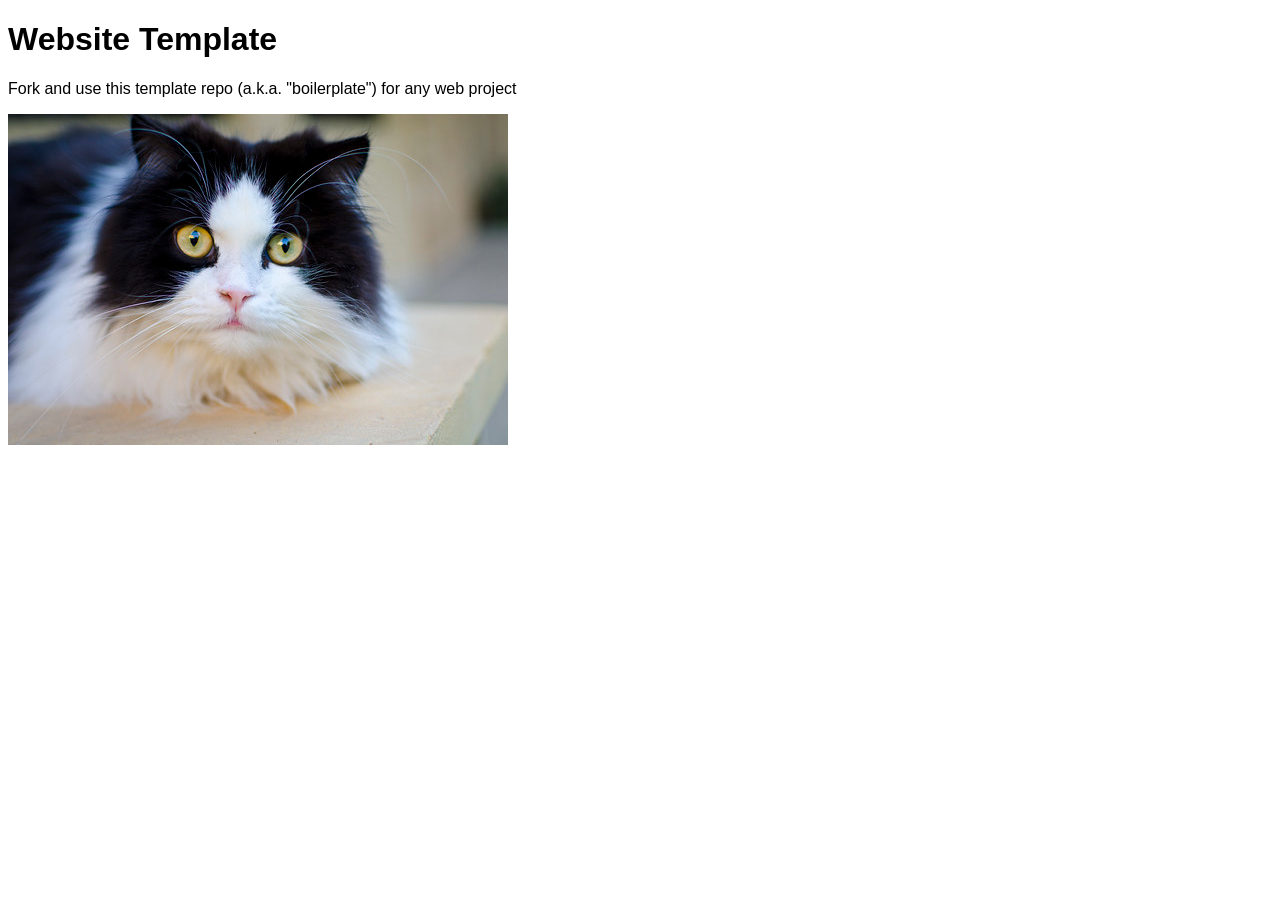
==== index.html @ 0e808397 "Initial commit" ====
<!doctype html>
<html lang="en">
<head>
	<meta charset="utf-8">
	<title>Website Template</title>
	<link rel="stylesheet" href="./assets/css/styles.css">
</head>
<body>

	<h1>Website Template</h1>
	<p>Fork and use this template repo (a.k.a. "boilerplate") for any web project</p>
	<img src="assets/img/cat.jpg" alt="">

	<script src="./assets/js/main.js"></script>
</body>
</html>
---- assets/css/styles.css ----
/* styles.css */

* {
	font-family: Arial;
}
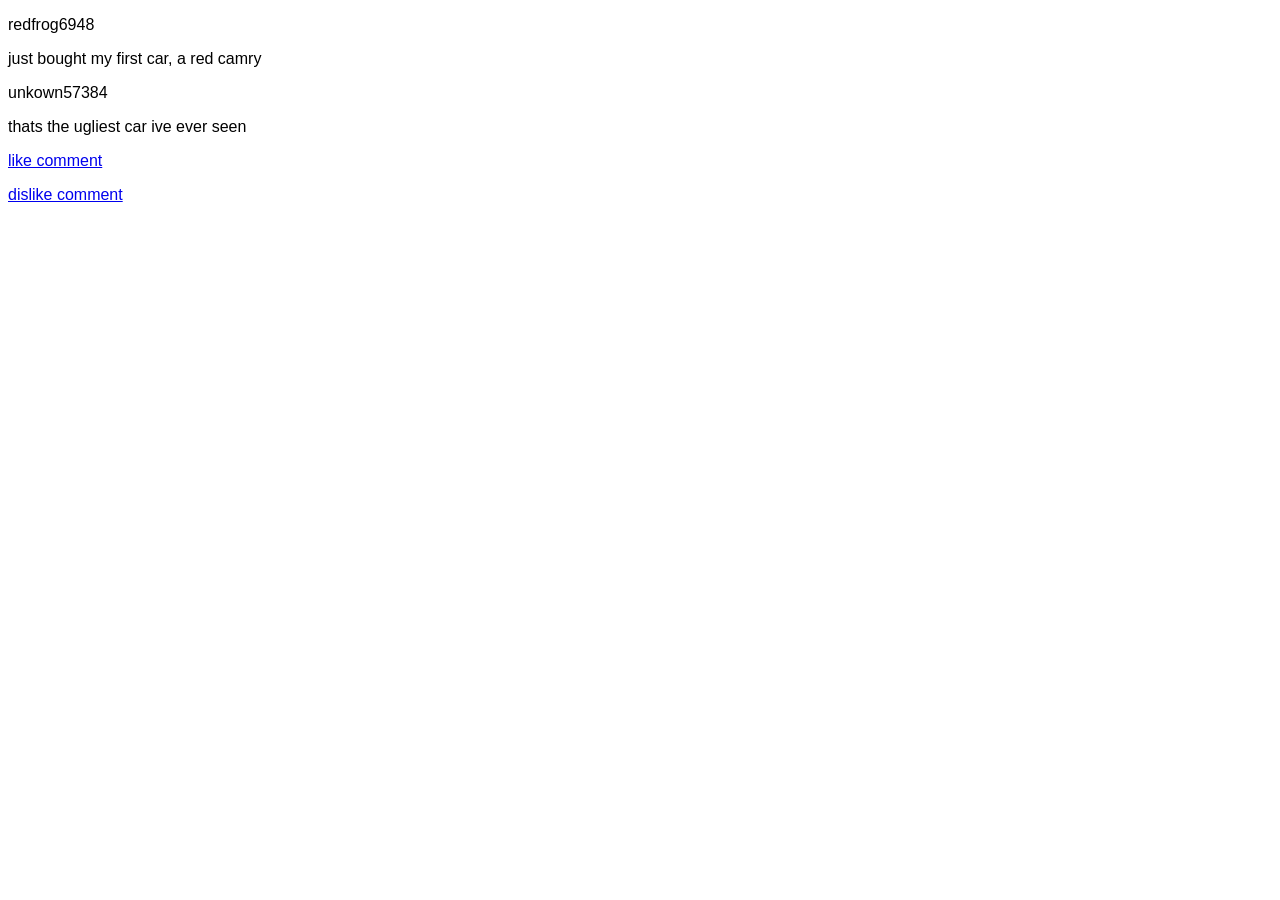
==== commit 9622710b: "Update index.html" ====
--- a/index.html
+++ b/index.html
@@ -2,15 +2,23 @@
 <html lang="en">
 <head>
 	<meta charset="utf-8">
-	<title>Website Template</title>
+	<title>Negativity Loop</title>
 	<link rel="stylesheet" href="./assets/css/styles.css">
 </head>
 <body>
 
-	<h1>Website Template</h1>
-	<p>Fork and use this template repo (a.k.a. "boilerplate") for any web project</p>
-	<img src="assets/img/cat.jpg" alt="">
+	<div class="post">
+		<p class="username">redfrog6948</p>
+		<p>just bought my first car, a red camry</p>
+	</div>
 
-	<script src="./assets/js/main.js"></script>
+<div class="comment">
+	<p class="username">unkown57384</p>
+	<p>thats the ugliest car ive ever seen</p>
+</div>
+
+<p><a href="./like.html">like comment</a></p>
+<p><a href="./dislike.html">dislike comment</a></p>
+  
 </body>
-</html>+</html>
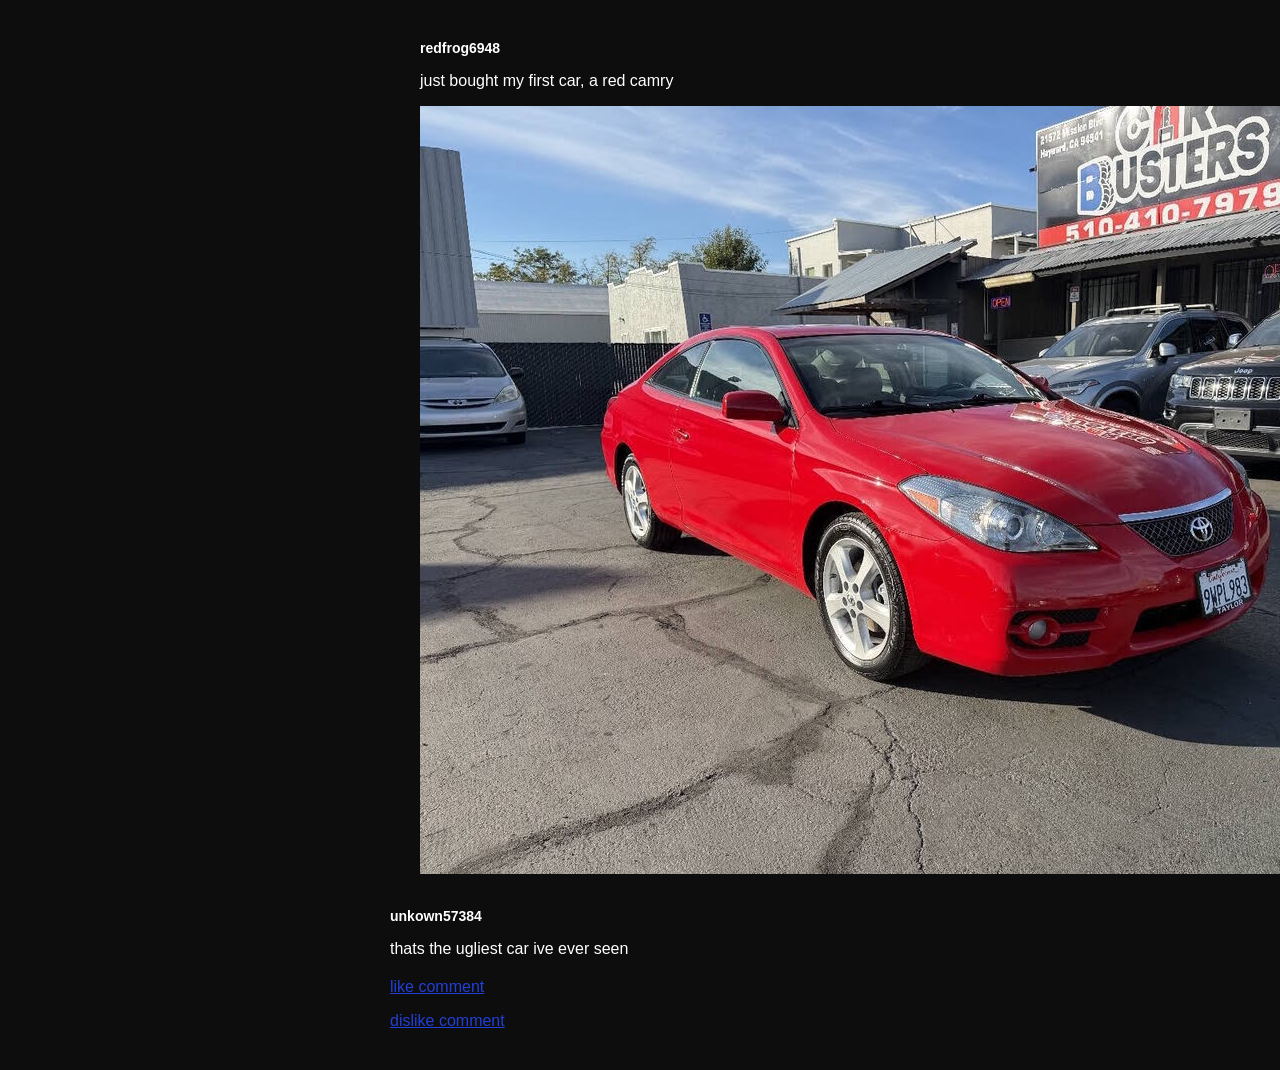
==== commit 136129d1: "Update index.html" ====
--- a/index.html
+++ b/index.html
@@ -10,6 +10,7 @@
 	<div class="post">
 		<p class="username">redfrog6948</p>
 		<p>just bought my first car, a red camry</p>
+		<img src="./assets/img/2007_toyota_camry.jpeg" alt="red toyota camry">
 	</div>
 
 <div class="comment">
--- a/assets/css/styles.css
+++ b/assets/css/styles.css
@@ -1,5 +1,32 @@
 /* styles.css */
 
-* {
-	font-family: Arial;
-}+body {
+	font-family: 'helvetica', 'arial', sans-serif;
+	background-color: #0D0D0D;
+	color: white;
+	width: 500px;
+	margin: 40px auto;
+}
+
+.post {
+	margin-bottom: 30px;
+	margin-left: 30px;
+}
+
+.comment {
+	margin-bottom: 20px;
+}
+
+.username {
+	font-weight: bold;
+	font-size: 14px;
+}
+
+.likes {
+	font-size: 13px;
+	color: #6B6B6B;
+}
+
+a {
+	color: #223FD6;
+}
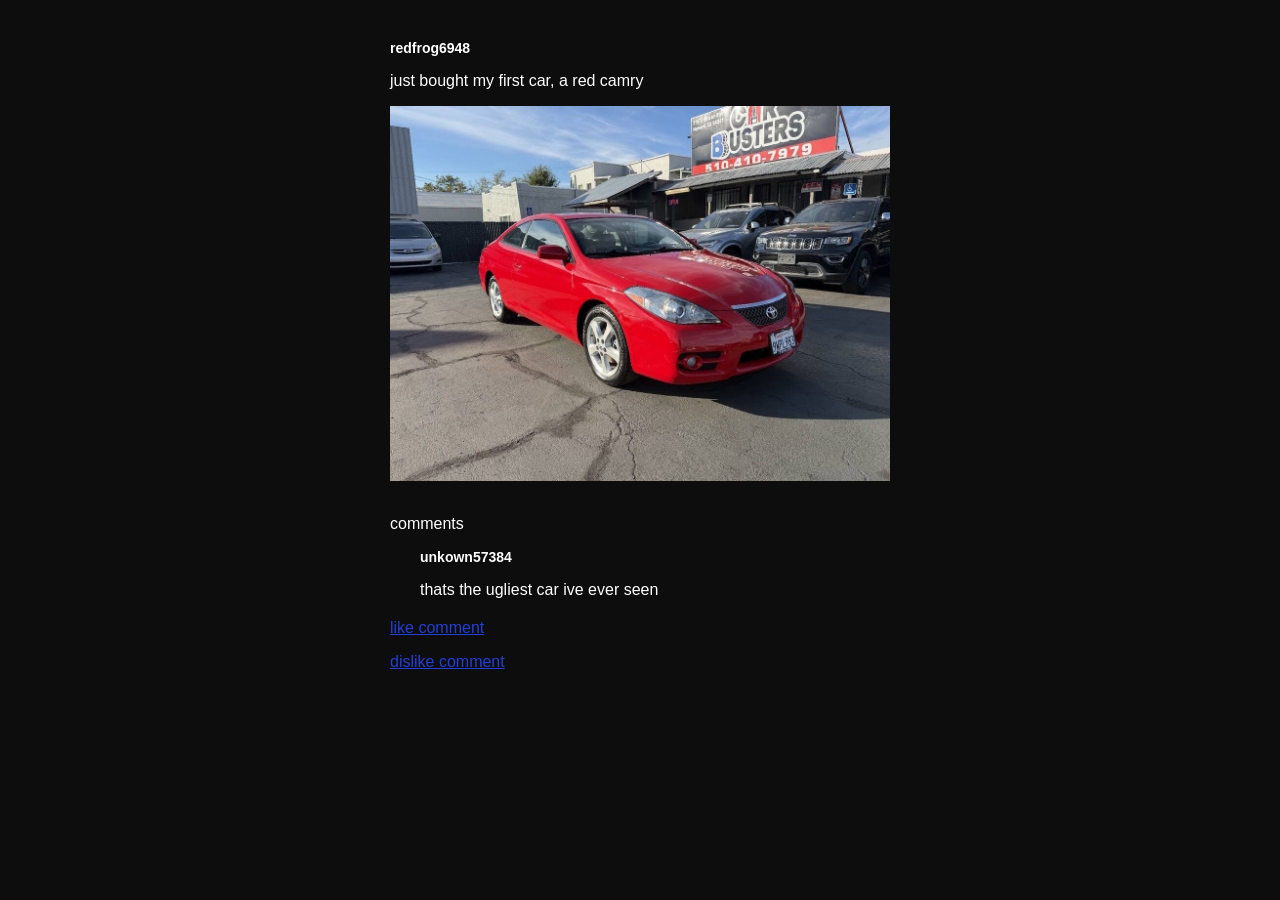
==== commit 4dea6b34: "Update index.html" ====
--- a/index.html
+++ b/index.html
@@ -13,6 +13,8 @@
 		<img src="./assets/img/2007_toyota_camry.jpeg" alt="red toyota camry">
 	</div>
 
+<p class="header">comments</p>
+	
 <div class="comment">
 	<p class="username">unkown57384</p>
 	<p>thats the ugliest car ive ever seen</p>
--- a/assets/css/styles.css
+++ b/assets/css/styles.css
@@ -10,11 +10,16 @@
 
 .post {
 	margin-bottom: 30px;
-	margin-left: 30px;
+	
+}
+
+.post img {
+	width: 100%;
 }
 
 .comment {
 	margin-bottom: 20px;
+	margin-left: 30px;
 }
 
 .username {
@@ -30,3 +35,18 @@
 a {
 	color: #223FD6;
 }
+
+a:hover {
+	color: white;
+}
+
+.deleted {
+	color: #6B686B;
+	font-size: 20px;
+	text-align: center;
+	margin: 200px auto;
+}
+
+.pile * {
+	margin: 2px 0;
+}
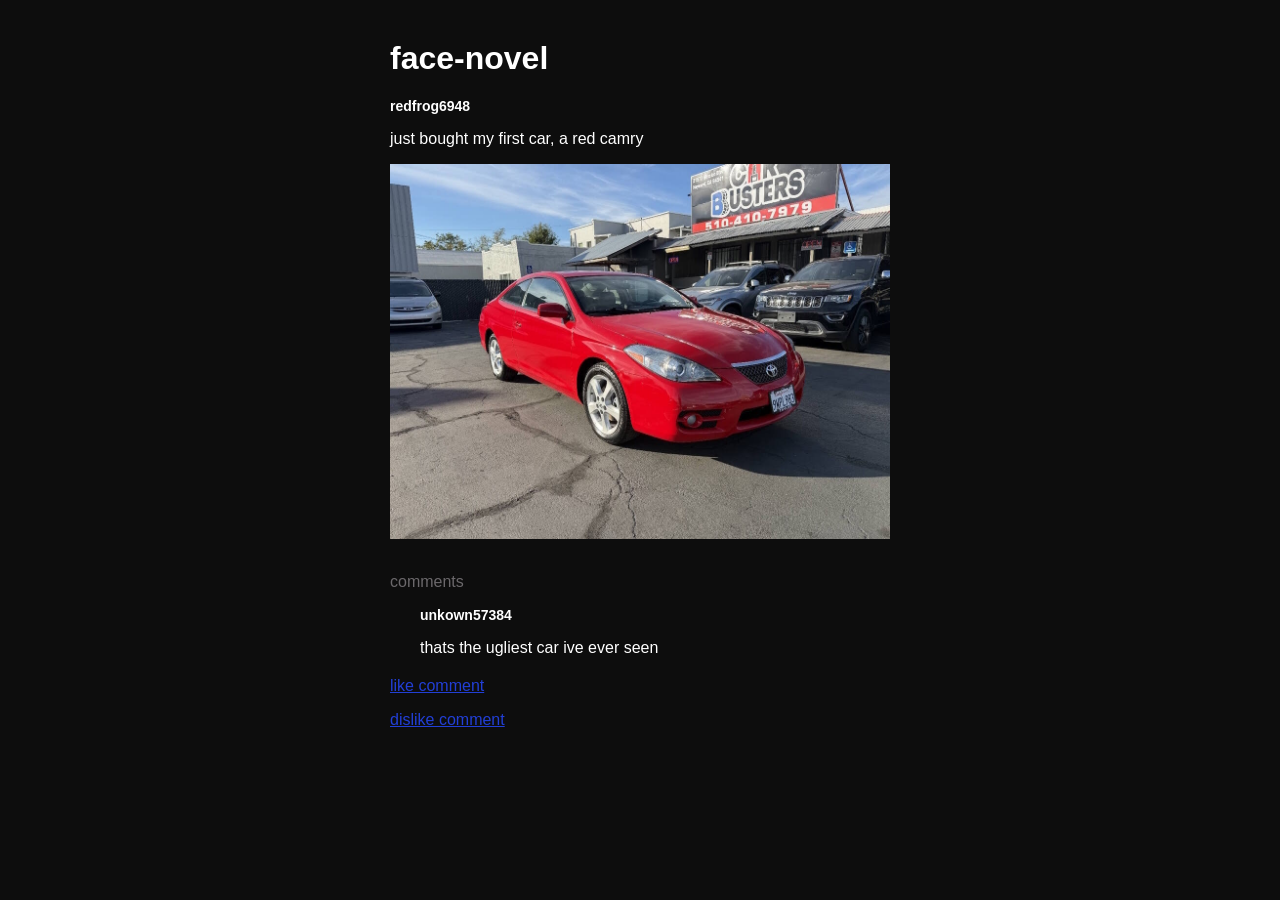
==== commit fe346d88: "Update index.html" ====
--- a/index.html
+++ b/index.html
@@ -7,6 +7,8 @@
 </head>
 <body>
 
+<h1>face-novel</h1>
+	
 	<div class="post">
 		<p class="username">redfrog6948</p>
 		<p>just bought my first car, a red camry</p>
--- a/assets/css/styles.css
+++ b/assets/css/styles.css
@@ -50,3 +50,8 @@
 .pile * {
 	margin: 2px 0;
 }
+
+.header {
+	color: #6B686B;
+	font-szie: 13px;
+}
